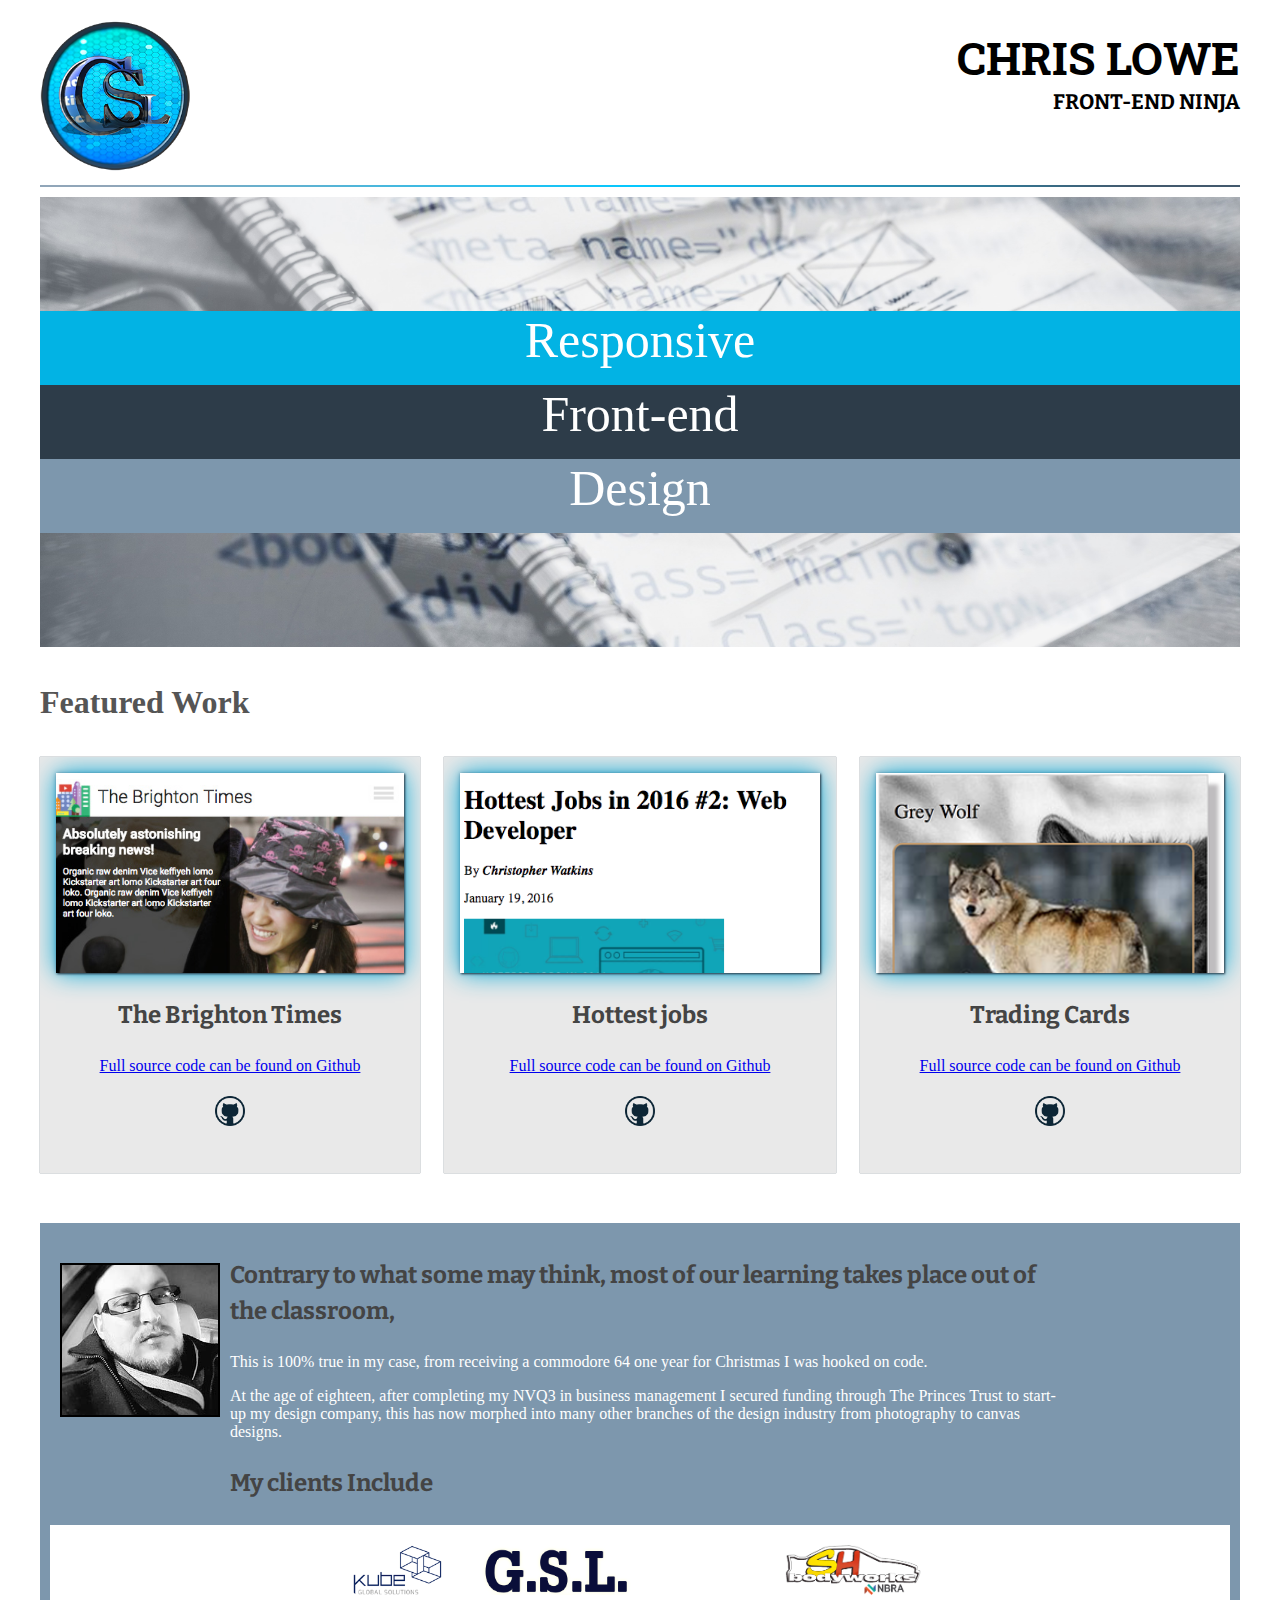
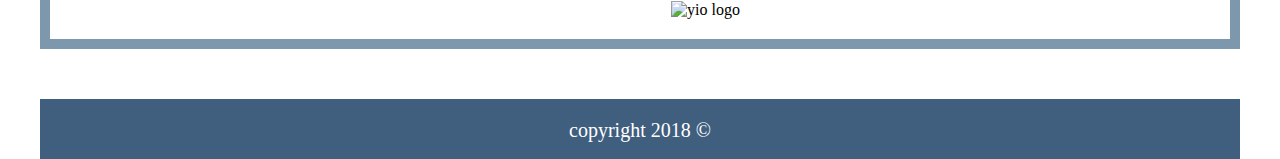
==== index.html @ a6ac4814 "Add files via upload" ====
<!DOCTYPE html>
<html lang="en">
  <head>
    <meta charset="utf-8">
    <title>Christopher S lowe - Portfolio</title>
    <!--Set display scale -->
    <meta name="viewport" content="width=device-width, initial-scale=1.0">
    <link rel="stylesheet" href="css/main.css">
    <!-- <link rel="stylesheet" href="css/loading.css"> -->
  </head>
  <body>
 <!––  PAGE TITLE AND LOGO ––> 

  <header class="container">
    <div class="header-logo"><img class="logo" src="img/project-logo-600.png" alt="project logo">
  </div>

  <div class="header-title"><h1>Chris Lowe</h1><h4>Front-end Ninja</h4></div>
  </header>

<!–– ===================== ––> 
<!–– LINE UNDER  TITLE ––> 

<div class="container">
  <div class="line-under-header"></div>
</div>

<!–– ============== ––> 
<!–– LARGE IMAGE TODO: ADD AN IMAGE SLIDER ––> 

  <div class="container">
    <div class="main-image-box">
     <div class="v-align">
      <div class="responsive">Responsive</div>
        <div class="front-end">Front-end</div>
      <div class="design">Design</div>
    </div>
  </div>
 </div>

 <!–– ==================================== ––> 
 <!–– SECTION HEADDING ––> 

 <div class="container">
    <div id="section-hedding">
      <h2>Featured Work</h2>
    </div>
  </div>

  <!–– =============== ––>
  <!–– LEFT BOX OF THREE ––>  

  <div class="container">
   <div class="left">
     <div class="container">
       <div class="mockup-image-div">
        <img class="mockup-image" src="img/the-brighton-times.jpg" alt="image of a website called the Brighton Times">
      </div>
     <div class="boxtext">
      <h3>The Brighton Times</h3>
      <p>
        <a href="https://github.com/chriscom78/Trading-Card">Full source code can be found on Github</a>
      </p>
        <p>
          <img class="github" src="img/github.png" alt="github logo"></p>
   </div>
  </div>
</div>

<!–– ====================== ––> 
<!–– MIDDLE BOX OF THREE ––> 

   <section class="middle">
     <div class="container">
       <div class=" mockup-image-div">
        <img class=" mockup-image" src="img/jobs-2016.png" alt="Image on a website about the lates jobs in tech"></div>
      <div class="boxtext"><h3>Hottest jobs</h3><a href="https://github.com/chriscom78/Trading-Card">Full source code can be found on Github</a>
        <p><img class="github" src="img/github.png" alt="github logo"></p>
    </div>
  </div>
 </section>

<!–– ======================== ––> 
<!–– RIGHT BOX OF THREE ––> 

     <section class="right">
       <div class="container">
          <div class="box mockup-image-div"> <img class="mockup-image" src="img/grey-wolf.png" alt="trading card design using css and html">
          </div>
         <div class="boxtext"><h3>Trading Cards</h3><a href="https://github.com/chriscom78/Trading-Card">Full source code can be found on Github</a>
          <p><img class="github" src="img/github.png" alt="github logo"></p>
       </div>
     </div>
    </section>
  </div>

<!–– ===================== ––> 
<!–– RIGHT BOX OF THREE ––> 
   <div class="container">
      <div class="about-me">
        <div class="about-me-photo-box"><img class="about-me-photo" src="img/chris.jpg" alt="christopher lowe"></div>
        <article class="about-me-text">
          <h3>Contrary to what some may think, most of our learning takes place out of the classroom,</h3>
            <p>This is 100% true in my case, from receiving a commodore 64 one year for Christmas I was hooked on code.</p>
              <p>At the age of eighteen, after completing my NVQ3 in business management I secured funding through The Princes Trust to start-up my design company, this has now morphed into many other branches of the design industry from photography to canvas designs.</p>
             <h3>My clients Include</h3></article>
          <div class="clients-holder">
        <img class="clients" src="img/kube.png" alt="kube logo"><img class="clients" src="img/GSL.png" alt="gsl logo"><img class="clients" src="img/logo.png" alt="yio logo"><img class="clients" src="img/shbodyworks.png" alt="sh bodyworks logo"></div>
     </div>
  </div>
      <footer class="footer"><div class="foot-content">copyright 2018 ©</div></footer>
  </body>
</html>
---- css/main.css ----
/* ===== GOOGLE FONTS USED ON PAGE =======*/

@import url('https://fonts.googleapis.com/css?family=Roboto+Slab:100');
@import url('https://fonts.googleapis.com/css?family=Bitter');


body {
margin-top: 20px;
margin-bottom: -20px;
}

/* ===== H 1, 2,3 AND 4 =======*/

h1
{
font-family: 'Roboto Slab', serif;
font-size: 1.5em;
}
h2 {
color : #555;
text-align : center;
font-size : 2em;
}

h3 {
font-family: 'Bitter', serif;
color : #444;
font-size : 1.5em;
line-height : 1.5em;
}

h4 {font-size: 0.7em;
font-family: 'Bitter', serif;
}
/* ===== TODO: ADD SIDE MENU; =======*/
.sidebar {
position : fixed;
top : 0;
right : 0;
background-color : #7d97ad;
height : 60px;
width : 100px;
z-index : 100;
overflow : hidden;
text-align : center;
transition-duration : 1s;
}

.button {
text-transform : uppercase;
text-align : left;
}
/* ===== THIS IS THE MAIN CONTAINER FOR EVERTHING BUT THE FOOTER =======*/
.container {
display : flex;
flex-wrap : wrap;
width : 100%;
max-width : 1200px;
margin-right : auto;
margin-left : auto;
padding-bottom : 10px;
}

/* ===== SETTINFS FOR THE HEADER (LOGO AND TITLE) =======*/

.header-title {
order : 2;
text-align : center;
vertical-align : middle;
font-size : 20px;
line-height : 0.2em;
font-family : 'Open Sans', sans-serif;
font-weight : lighter;
text-transform : uppercase;
width : 100%;
min-width : 300px;
}

.header-logo {
order : 1;
overflow : hidden;
width : 100%;
align-content : center;
text-align : center;
}

.logo {
width : 150px;
height : auto;
animation : spin 35s infinite;
}

@keyframes spin {
from {
transform : rotateY(0deg);
}

to {
transform : rotateY(-360deg);
}
}

.line-under-header {
order : 3;
background : #91a6b9;
background : linear-gradient(to right, #91a6b9 6%, #03c8ff 50%, #43596d 91%);
max-height : 5px;
min-height : 2px;
width : 100%;
}

.main-image-box {
order : 4;
background-image : url("../img/code-image-background.jpg");
background-repeat : no-repeat;
background-size : cover;
background-position : center;
min-width : 200px;
min-height : 100px;
width : 100%;
height : 450px;
}

/* ===== ALIGN CONTENT VERTICALLY =======*/

.v-align {
position : relative;
top : 50%;
transform : translateY(-50%);
}

/* ===== LARGE IMAGE UNDER THE HEADER ====*/  
/*CSS IS USED FOR THE COLOURED LINES =====*/

.responsive, .front-end, .design {
width : 100%;
height : 74px;
max-height : 100px;
font-size : 50px;
color : #fff;
text-align : center;
}

.responsive {
background-color : #02b3e4;
}

.front-end {
background-color : #2d3c49;
}

.design {
background-color : #7d97ad;
}
/* ===== THREE BOXES =======*/
/* ===== FEATURED WORK =======*/
.left, .right, .middle{ 
overflow: hidden;
width: 100%;
min-height: 150px;
padding: 1em;
background-color: #e9e9e9;
transition: box-shadow 2S;
box-shadow: 0 0 1px #2d3c49;
margin-bottom: 20px;
}
/* ===== GLOW BLUE ON MOUSE OVER OR FINGER TAP =======*/
.left:hover, .right:hover, .middle:hover {
box-shadow: 1px 1px 2px #2d3c49, 0 0 25px #00a7d5, 0 0 5px #7d97ad;
transition-duration: 2s;
}


.left:hover, .right:hover, .middle:hover {
box-shadow : 1px 1px 2px #2d3c49, 0 0 25px #00a7d5, 0 0 5px #7d97ad;
transition-duration : 2s;
}

.mockup-image-div {
width : 100%;
max-height : 200px;
overflow : hidden;
box-shadow : 1px 1px 2px #2d3c49, 0 0 25px #00a7d5, 0 0 5px #7d97ad;
}
/* ===== SETTINGS FOR THE CONTENT OF FEATURED WORK BOX =======*/
.mockup-image {
width : 100%;
height : auto;
max-height : 600px;
}

.boxtext {
order : 2;
width : 80%;
overflow : hidden;
}

.github {
width:30px;
vertical-align: middle;
padding: 5px;
}

/* ===== ORDER THE FEATURED WORK BOXES =======*/
.left {
order : 1;
}

.middle {
order : 2;
}

.right {
order : 3;
}
/* ===== ABOUT ME SECTION OF THE PAGE =======*/
.about-me {
display : flex;
flex-wrap : wrap;
background-color: #7d97ad;
width:100%;
padding: 10px;
margin-top: 20px;
}

.about-me-photo-box{
	display: block;
	position: relative;
}

.about-me-photo {
margin-left:10px;
margin-top: 30px;
border-width: 2px;
border-style: solid;
max-height : 150px;
}

.about-me-text {
width:100%;
color: #fff;
padding-left: 10px;
}
.clients-holder {
flex-wrap: nowrap;
width: 100%;
background-color: #fff;
text-align: center;

}
.clients {
max-height: 50px;
padding: 20px;
width: auto;

}
/* ===== AND HERE IS THE FOOTER =======*/
.footer {
background-color: #405e7e;
display: flex;
flex-wrap: wrap;
height: 40PX;
width: 100%;
max-width: 1200px;
margin-right: auto;
margin-left: auto;
margin-top: 40px;
padding-top: 20px;
}
.foot-content {
font-size : 20px;
color : #fff;
margin-right: auto;
margin-left: auto;
}

/* ===== NOW WE SET THE SIZES DEPENING ON THE WIDTH AND HIGHT =======*/
/* =====       OF THE SCREEN IT IS BEING VIEWED ON =======*/

@media screen and (min-width:575px) and (max-width: 650px) {
.header-title {
text-align : right;
width : 70%;
font-size : 30px;
line-height : 0.5em;
}

.header-logo {
text-align : left;
vertical-align : bottom;
width : 30%;
}

.mockup-image-div {
width : 30%;
}
.boxtext {
width : 60%;
padding-left: 20px;
}
.about-me-text {
width:40%;
}
}

@media screen and (min-width:651px) and (max-width: 899px) {
.header-title {
text-align : right;
width : 70%;
font-size : 30px;
line-height : 0.5em;
}

.header-logo {
text-align : left;
vertical-align : bottom;
width : 30%;
}

.mockup-image-div {
width : 30%;
}
.boxtext {
width : 60%;
padding-left: 50px;
}
.about-me-text {
width:70%;
}
}

@media screen and (min-width:900px) and (max-width: 979px){
.about-me-photo-box{
	display: block;
}

.header-title {
text-align : right;
width : 70%;
font-size : 30px;
line-height : 0.5em;
}

.header-logo {
text-align : left;
vertical-align : bottom;
width : 30%;
}
.about-me-text {
width:70%;

}

.boxtext {
	padding-left: 30px;
	width : 60%;
}

.mockup-image-div {
width : 35%;
}

}

@media screen and (min-width:980px) {
.mockup-image-div {
width : 100%;
}

.about-me-photo-box{
	display: block;
}
.about-me-text {
width:70%;
color: #fff;
}

.boxtext {
width : 100%;
text-align: center;
margin-right : auto;
margin-left : auto;
}

.header-title {
text-align : right;
width : 70%;
font-size : 30px;
line-height : 0.5em;
}

.header-logo {
text-align : left;
vertical-align : bottom;
width : 30%;
}

.left {
width : 29%;
}

.middle {
margin-right : auto;
margin-left : auto;
width : 30%;
}

.right {
width : 29%;
}
}
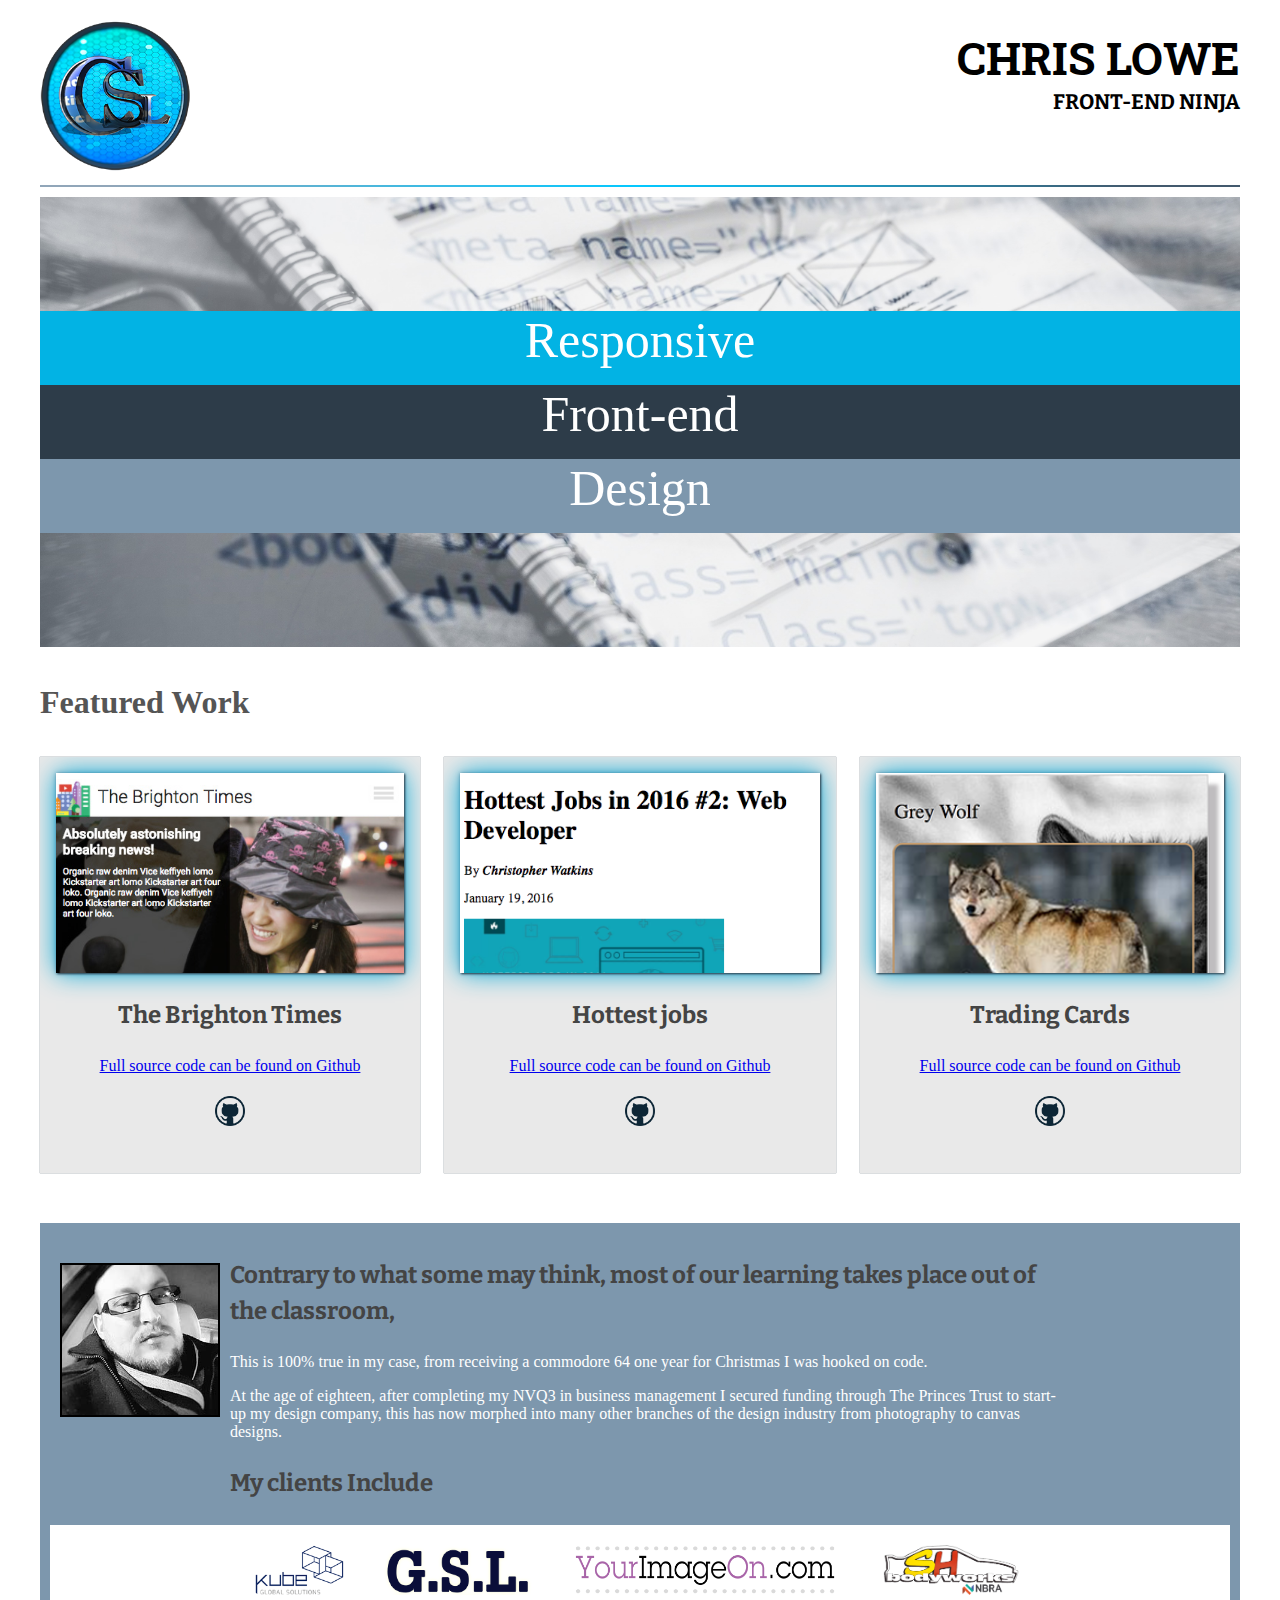
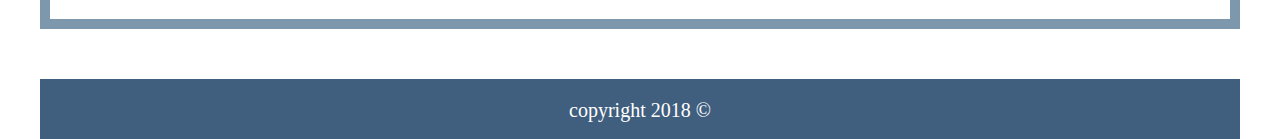
==== commit e0f2ac3d: "Update index.html" ====
--- a/index.html
+++ b/index.html
@@ -105,7 +105,7 @@
               <p>At the age of eighteen, after completing my NVQ3 in business management I secured funding through The Princes Trust to start-up my design company, this has now morphed into many other branches of the design industry from photography to canvas designs.</p>
              <h3>My clients Include</h3></article>
           <div class="clients-holder">
-        <img class="clients" src="img/kube.png" alt="kube logo"><img class="clients" src="img/GSL.png" alt="gsl logo"><img class="clients" src="img/logo.png" alt="yio logo"><img class="clients" src="img/shbodyworks.png" alt="sh bodyworks logo"></div>
+        <img class="clients" src="img/kube.png" alt="kube logo"><img class="clients" src="img/GSL.png" alt="gsl logo"><img class="clients" src="img/Logo.png" alt="yio logo"><img class="clients" src="img/shbodyworks.png" alt="sh bodyworks logo"></div>
      </div>
   </div>
       <footer class="footer"><div class="foot-content">copyright 2018 ©</div></footer>
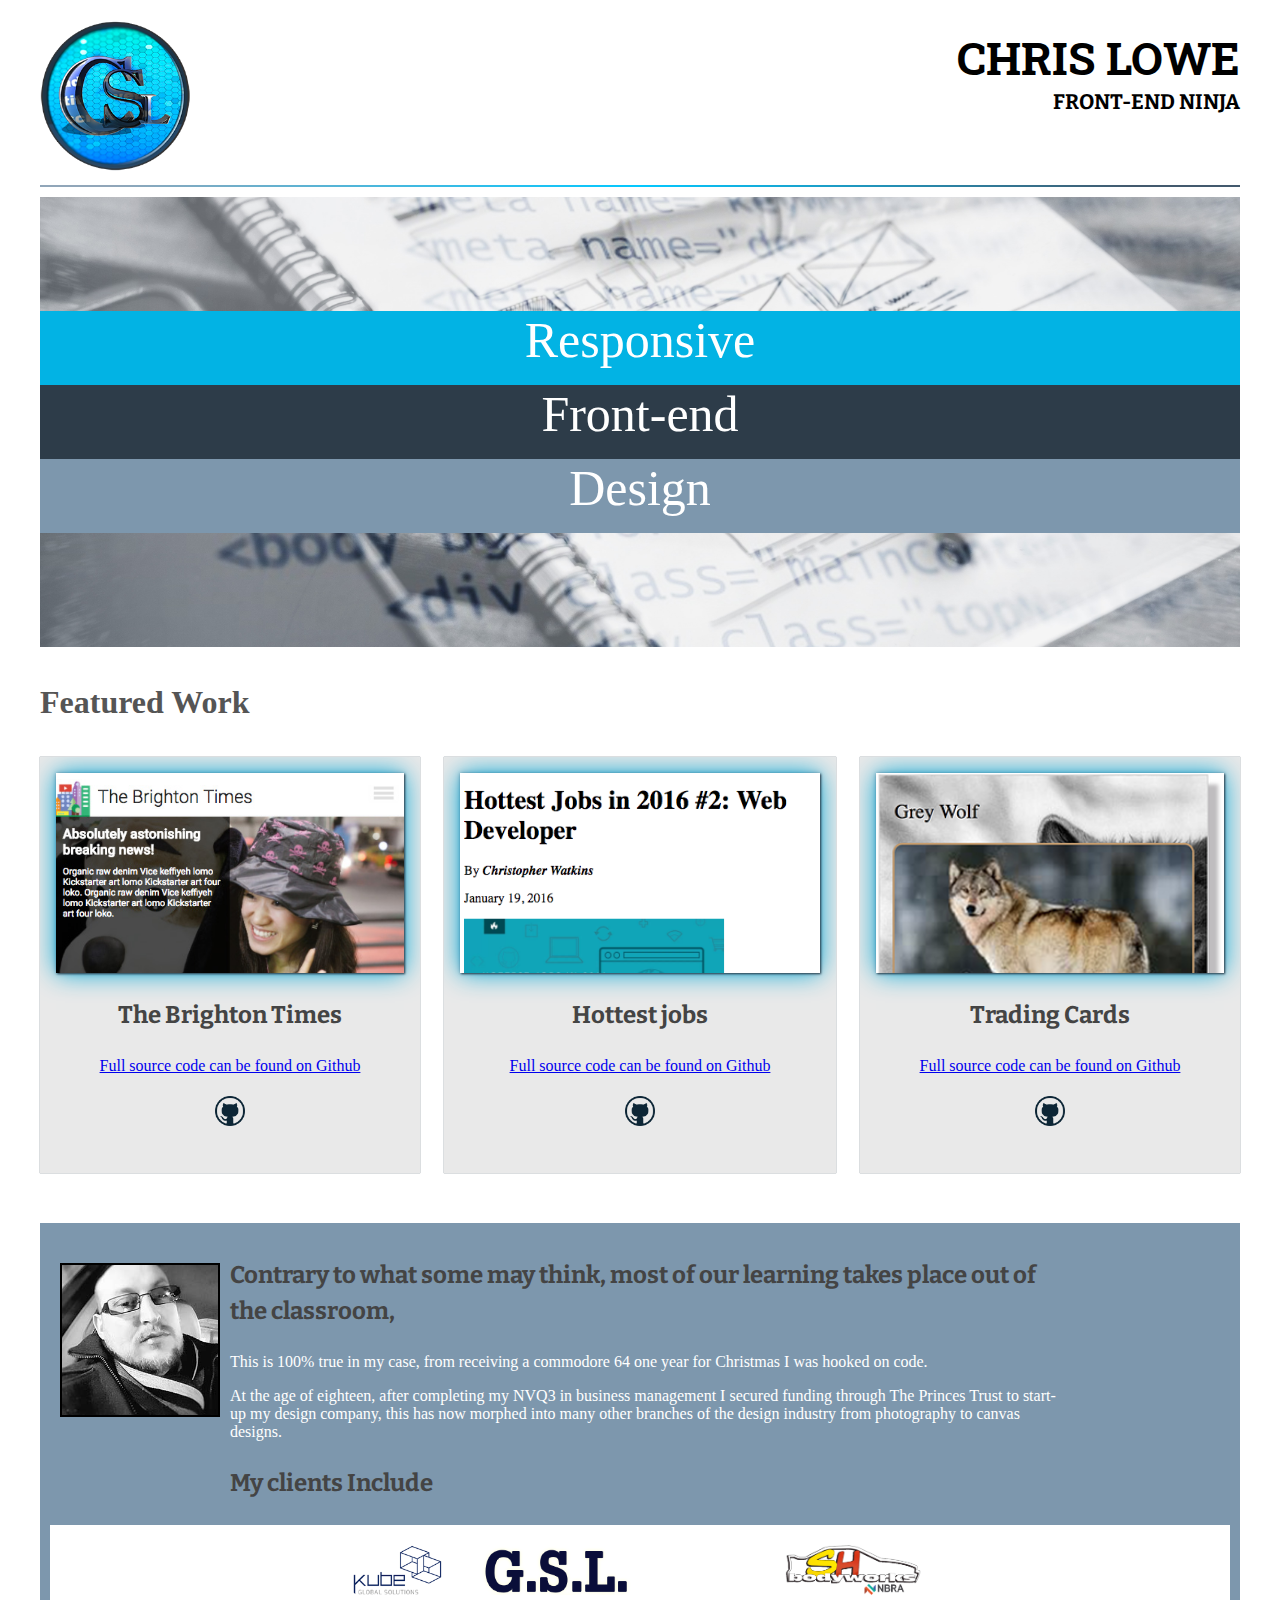
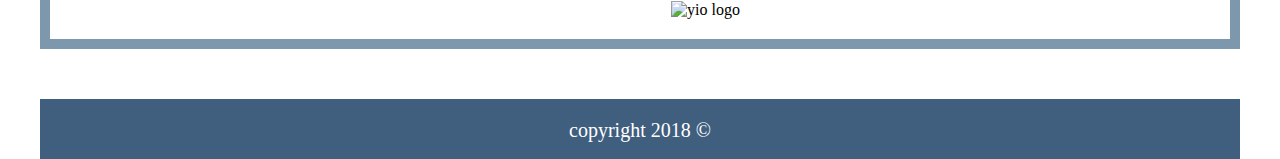
==== commit 8aabce75: "Update index.html" ====
--- a/index.html
+++ b/index.html
@@ -105,7 +105,7 @@
               <p>At the age of eighteen, after completing my NVQ3 in business management I secured funding through The Princes Trust to start-up my design company, this has now morphed into many other branches of the design industry from photography to canvas designs.</p>
              <h3>My clients Include</h3></article>
           <div class="clients-holder">
-        <img class="clients" src="img/kube.png" alt="kube logo"><img class="clients" src="img/GSL.png" alt="gsl logo"><img class="clients" src="img/Logo.png" alt="yio logo"><img class="clients" src="img/shbodyworks.png" alt="sh bodyworks logo"></div>
+        <img class="clients" src="img/kube.png" alt="kube logo"><img class="clients" src="img/GSL.png" alt="gsl logo"><img class="clients" src="img/logo.png" alt="yio logo"><img class="clients" src="img/shbodyworks.png" alt="sh bodyworks logo"></div>
      </div>
   </div>
       <footer class="footer"><div class="foot-content">copyright 2018 ©</div></footer>
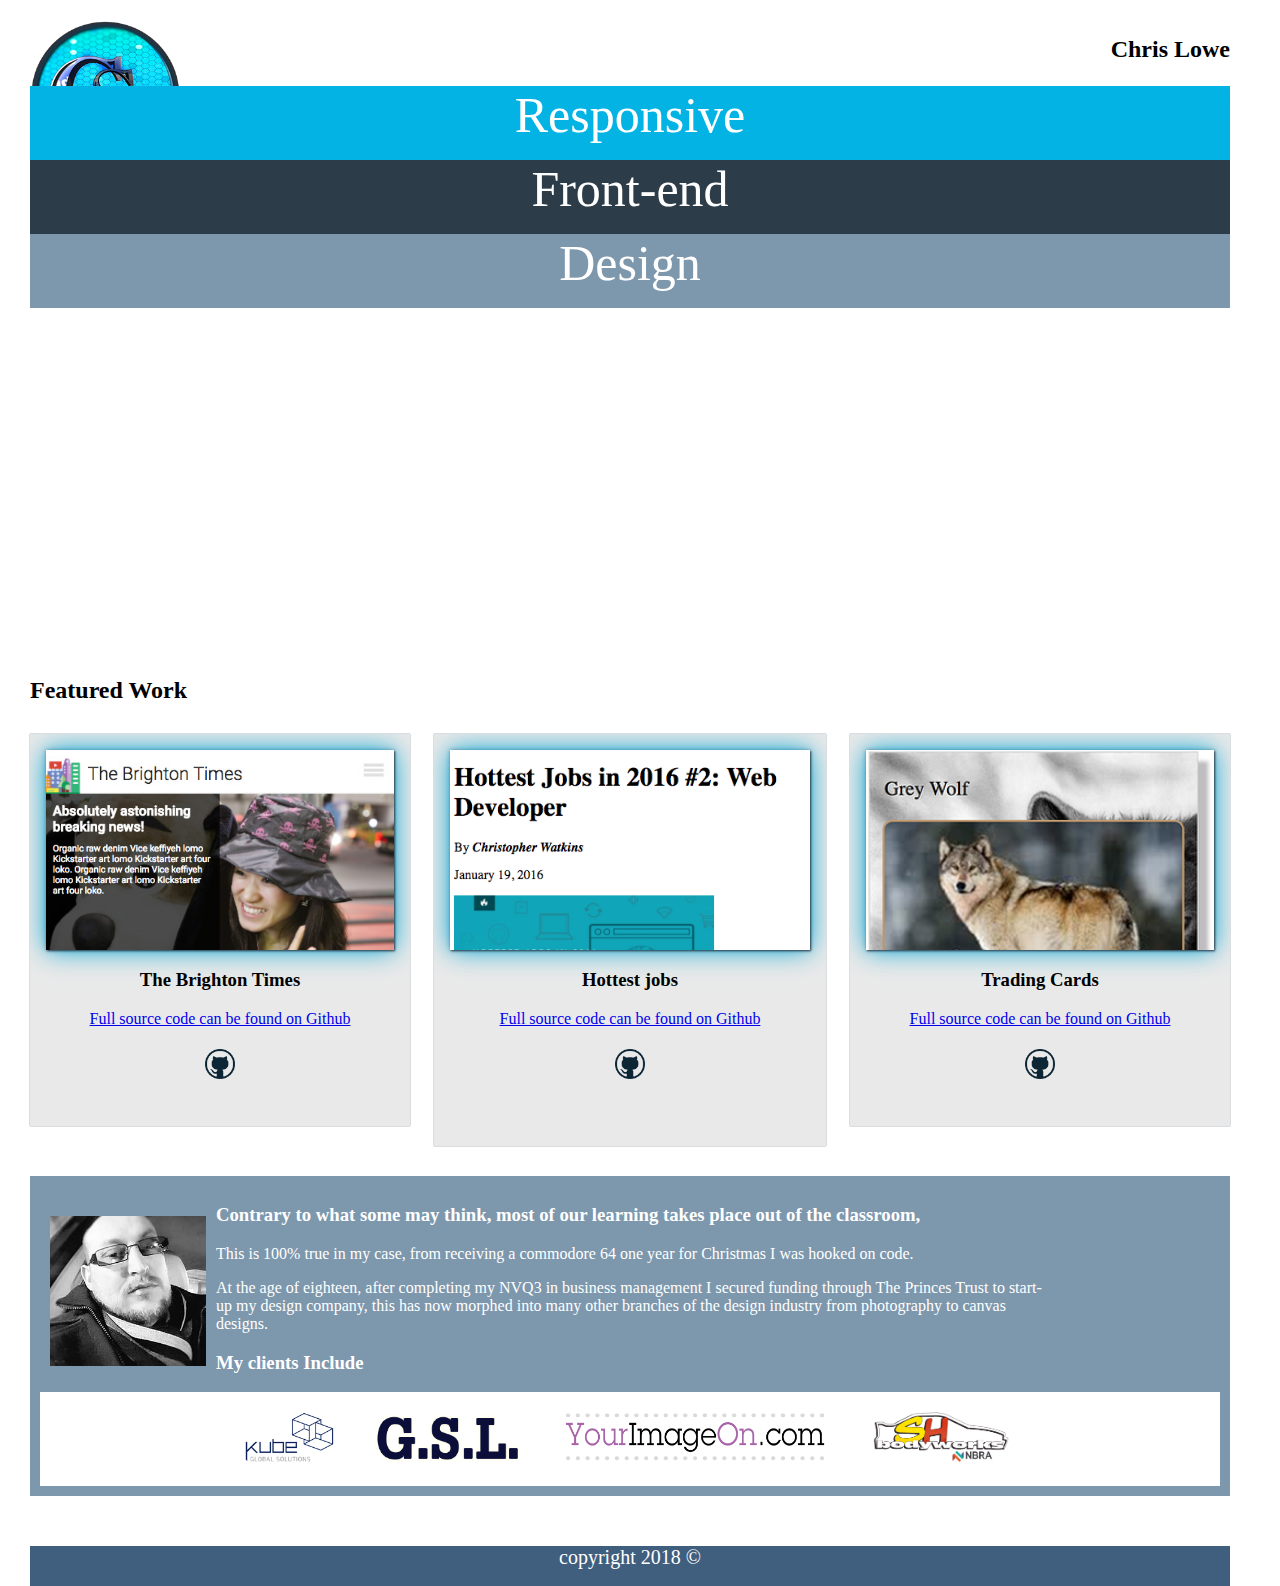
==== commit dbcde3ea: "Add files via upload" ====
--- a/index.html
+++ b/index.html
@@ -13,16 +13,18 @@
 
   <header class="container">
     <div class="header-logo"><img class="logo" src="img/project-logo-600.png" alt="project logo">
-  </div>
+    </div>
 
-  <div class="header-title"><h1>Chris Lowe</h1><h4>Front-end Ninja</h4></div>
+    <div class="header-title"><h1>Chris Lowe</h1><h4>Front-end Ninja</h4>
+    </div>
   </header>
 
 <!–– ===================== ––> 
 <!–– LINE UNDER  TITLE ––> 
 
 <div class="container">
-  <div class="line-under-header"></div>
+  <div class="line-under-header">
+  </div>
 </div>
 
 <!–– ============== ––> 
@@ -30,18 +32,18 @@
 
   <div class="container">
     <div class="main-image-box">
-     <div class="v-align">
-      <div class="responsive">Responsive</div>
-        <div class="front-end">Front-end</div>
-      <div class="design">Design</div>
+      <div class="v-align">
+        <div class="responsive">Responsive</div>
+          <div class="front-end">Front-end</div>
+            <div class="design">Design</div>
+      </div>
     </div>
   </div>
- </div>
 
  <!–– ==================================== ––> 
  <!–– SECTION HEADDING ––> 
 
- <div class="container">
+  <div class="container">
     <div id="section-hedding">
       <h2>Featured Work</h2>
     </div>
@@ -51,61 +53,59 @@
   <!–– LEFT BOX OF THREE ––>  
 
   <div class="container">
-   <div class="left">
-     <div class="container">
-       <div class="mockup-image-div">
-        <img class="mockup-image" src="img/the-brighton-times.jpg" alt="image of a website called the Brighton Times">
+    <div class="left">
+      <div class="container">
+        <div class="mockup-image-div">
+          <img class="mockup-image" src="img/the-brighton-times.jpg" alt="image of a website called the Brighton Times">
+        </div>
+            <div class="boxtext">
+              <h3>The Brighton Times</h3>
+                <p><a href="https://github.com/chriscom78/Trading-Card">Full source code can be found on Github</a></p>
+                  <p><img class="github" src="img/github.png" alt="github logo"></p>
+            </div>
       </div>
-     <div class="boxtext">
-      <h3>The Brighton Times</h3>
-      <p>
-        <a href="https://github.com/chriscom78/Trading-Card">Full source code can be found on Github</a>
-      </p>
-        <p>
-          <img class="github" src="img/github.png" alt="github logo"></p>
-   </div>
-  </div>
-</div>
+    </div>
 
 <!–– ====================== ––> 
 <!–– MIDDLE BOX OF THREE ––> 
 
-   <section class="middle">
-     <div class="container">
-       <div class=" mockup-image-div">
-        <img class=" mockup-image" src="img/jobs-2016.png" alt="Image on a website about the lates jobs in tech"></div>
-      <div class="boxtext"><h3>Hottest jobs</h3><a href="https://github.com/chriscom78/Trading-Card">Full source code can be found on Github</a>
-        <p><img class="github" src="img/github.png" alt="github logo"></p>
-    </div>
-  </div>
- </section>
+    <section class="middle">
+      <div class="container">
+        <div class=" mockup-image-div">
+          <img class=" mockup-image" src="img/jobs-2016.png" alt="Image on a website about the lates jobs in tech"></div>
+            <div class="boxtext"><h3>Hottest jobs</h3><a href="https://github.com/chriscom78/Trading-Card">Full source code can be found on Github</a><p><img class="github" src="img/github.png" alt="github logo"></p>
+          </div>
+      </div>
+    </section>
 
 <!–– ======================== ––> 
 <!–– RIGHT BOX OF THREE ––> 
 
-     <section class="right">
-       <div class="container">
+    <section class="right">
+      <div class="container">
           <div class="box mockup-image-div"> <img class="mockup-image" src="img/grey-wolf.png" alt="trading card design using css and html">
           </div>
-         <div class="boxtext"><h3>Trading Cards</h3><a href="https://github.com/chriscom78/Trading-Card">Full source code can be found on Github</a>
+        <div class="boxtext"><h3>Trading Cards</h3><a href="https://github.com/chriscom78/Trading-Card">Full source code can be found on Github</a>
           <p><img class="github" src="img/github.png" alt="github logo"></p>
-       </div>
-     </div>
+        </div>
+      </div>
     </section>
   </div>
 
 <!–– ===================== ––> 
-<!–– RIGHT BOX OF THREE ––> 
-   <div class="container">
-      <div class="about-me">
-        <div class="about-me-photo-box"><img class="about-me-photo" src="img/chris.jpg" alt="christopher lowe"></div>
+<!–– ABOUT ––> 
+  <div class="container">
+    <div class="about-me">
+      <div class="about-me-photo-box"><img class="about-me-photo" src="img/chris.jpg" alt="christopher lowe"></div>
         <article class="about-me-text">
           <h3>Contrary to what some may think, most of our learning takes place out of the classroom,</h3>
             <p>This is 100% true in my case, from receiving a commodore 64 one year for Christmas I was hooked on code.</p>
-              <p>At the age of eighteen, after completing my NVQ3 in business management I secured funding through The Princes Trust to start-up my design company, this has now morphed into many other branches of the design industry from photography to canvas designs.</p>
-             <h3>My clients Include</h3></article>
+               <p>At the age of eighteen, after completing my NVQ3 in business management I secured funding through The Princes Trust to start-up my design company, this has now morphed into many other branches of the design industry from photography to canvas designs.</p>
+          <h3>My clients Include</h3>
+        </article>
           <div class="clients-holder">
-        <img class="clients" src="img/kube.png" alt="kube logo"><img class="clients" src="img/GSL.png" alt="gsl logo"><img class="clients" src="img/logo.png" alt="yio logo"><img class="clients" src="img/shbodyworks.png" alt="sh bodyworks logo"></div>
+        <img class="clients" src="img/kube.png" alt="kube logo"><img class="clients" src="img/GSL.png" alt="gsl logo"><img class="clients" src="img/logo.png" alt="yio logo"><img class="clients" src="img/shbodyworks.png" alt="sh bodyworks logo">
+          </div>
      </div>
   </div>
       <footer class="footer"><div class="foot-content">copyright 2018 ©</div></footer>
--- a/css/main.css
+++ b/css/main.css
@@ -6,7 +6,7 @@
 
 
 body {
-margin-top: 20px;
+margin: 20px 0 0 -20px;
 margin-bottom: -20px;
 }
 
@@ -14,30 +14,21 @@
 
 h1
 {
-font-family: 'Roboto Slab', serif;
+font-family: 'Roboto Slab', serif 1.5em;
 font-size: 1.5em;
 }
 h2 {
-color : #555;
-text-align : center;
-font-size : 2em;
 }
 
 h3 {
-font-family: 'Bitter', serif;
-color : #444;
-font-size : 1.5em;
-line-height : 1.5em;
-}
-
-h4 {font-size: 0.7em;
-font-family: 'Bitter', serif;
+font-family: 'Bitter', serif #444 1.5em/1.5em;
+}
+
+h4 {font-size: 0.7em emfont-family: 'Bitter', serif;
 }
 /* ===== TODO: ADD SIDE MENU; =======*/
 .sidebar {
-position : fixed;
-top : 0;
-right : 0;
+position : fixed top 0 right 0;
 background-color : #7d97ad;
 height : 60px;
 width : 100px;
@@ -66,15 +57,10 @@
 
 .header-title {
 order : 2;
-text-align : center;
 vertical-align : middle;
-font-size : 20px;
-line-height : 0.2em;
-font-family : 'Open Sans', sans-serif;
-font-weight : lighter;
-text-transform : uppercase;
 width : 100%;
 min-width : 300px;
+font: 'Open Sans', sans-serif, lighter uppercase 20px/0.2em center;
 }
 
 .header-logo {
@@ -112,10 +98,7 @@
 
 .main-image-box {
 order : 4;
-background-image : url("../img/code-image-background.jpg");
-background-repeat : no-repeat;
-background-size : cover;
-background-position : center;
+background-image : url("../img/code-image-background.jpg") no-repeat cover center;  
 min-width : 200px;
 min-height : 100px;
 width : 100%;
@@ -125,8 +108,7 @@
 /* ===== ALIGN CONTENT VERTICALLY =======*/
 
 .v-align {
-position : relative;
-top : 50%;
+position : relative top 50%;
 transform : translateY(-50%);
 }
 
@@ -230,10 +212,8 @@
 }
 
 .about-me-photo {
-margin-left:10px;
-margin-top: 30px;
-border-width: 2px;
-border-style: solid;
+margin: 30px 0 0 10px;
+border-width: 2px solid;
 max-height : 150px;
 }
 
@@ -263,22 +243,42 @@
 height: 40PX;
 width: 100%;
 max-width: 1200px;
-margin-right: auto;
-margin-left: auto;
-margin-top: 40px;
-padding-top: 20px;
+margin: 40px auto 0 auto;
 }
 .foot-content {
 font-size : 20px;
 color : #fff;
-margin-right: auto;
-margin-left: auto;
-}
+margin: 0 auto 0 auto;}
 
 /* ===== NOW WE SET THE SIZES DEPENING ON THE WIDTH AND HIGHT =======*/
 /* =====       OF THE SCREEN IT IS BEING VIEWED ON =======*/
 
 @media screen and (min-width:575px) and (max-width: 650px) {
+.header-title {
+text-align : right;
+width : 70%;
+font-size : 30px/0.5em;
+}
+
+.header-logo {
+text-align : left;
+vertical-align : bottom;
+width : 30%;
+}
+
+.mockup-image-div {
+width : 30%;
+}
+.boxtext {
+width : 60%;
+padding-left: 20px;
+}
+.about-me-text {
+width:40%;
+}
+}
+
+@media screen and (min-width:651px) and (max-width: 899px) {
 .header-title {
 text-align : right;
 width : 70%;
@@ -297,14 +297,18 @@
 }
 .boxtext {
 width : 60%;
-padding-left: 20px;
-}
-.about-me-text {
-width:40%;
-}
-}
-
-@media screen and (min-width:651px) and (max-width: 899px) {
+padding: 0 0 0 50px;
+}
+.about-me-text {
+width:70%;
+}
+}
+
+@media screen and (min-width:900px) and (max-width: 979px){
+.about-me-photo-box{
+	display: block;
+}
+
 .header-title {
 text-align : right;
 width : 70%;
@@ -317,77 +321,45 @@
 vertical-align : bottom;
 width : 30%;
 }
-
-.mockup-image-div {
-width : 30%;
-}
-.boxtext {
-width : 60%;
-padding-left: 50px;
-}
 .about-me-text {
 width:70%;
-}
-}
-
-@media screen and (min-width:900px) and (max-width: 979px){
+
+}
+
+.boxtext {
+	padding: 0 0 0 30px;
+	width : 60%;
+}
+
+.mockup-image-div {
+width : 35%;
+}
+
+}
+
+@media screen and (min-width:980px) {
+.mockup-image-div {
+width : 100%;
+}
+
 .about-me-photo-box{
 	display: block;
 }
+.about-me-text {
+width:70%;
+color: #fff;
+}
+
+.boxtext {
+width : 100%;
+text-align: center;
+margin: 0 auto 0 auto;
+}
 
 .header-title {
 text-align : right;
 width : 70%;
-font-size : 30px;
-line-height : 0.5em;
-}
-
-.header-logo {
-text-align : left;
-vertical-align : bottom;
-width : 30%;
-}
-.about-me-text {
-width:70%;
-
-}
-
-.boxtext {
-	padding-left: 30px;
-	width : 60%;
-}
-
-.mockup-image-div {
-width : 35%;
-}
-
-}
-
-@media screen and (min-width:980px) {
-.mockup-image-div {
-width : 100%;
-}
-
-.about-me-photo-box{
-	display: block;
-}
-.about-me-text {
-width:70%;
-color: #fff;
-}
-
-.boxtext {
-width : 100%;
-text-align: center;
-margin-right : auto;
-margin-left : auto;
-}
-
-.header-title {
-text-align : right;
-width : 70%;
-font-size : 30px;
-line-height : 0.5em;
+font-size : 30px/0.5em;
 }
 
 .header-logo {
@@ -401,8 +373,7 @@
 }
 
 .middle {
-margin-right : auto;
-margin-left : auto;
+margin: 0 auto 0 auto;
 width : 30%;
 }
 
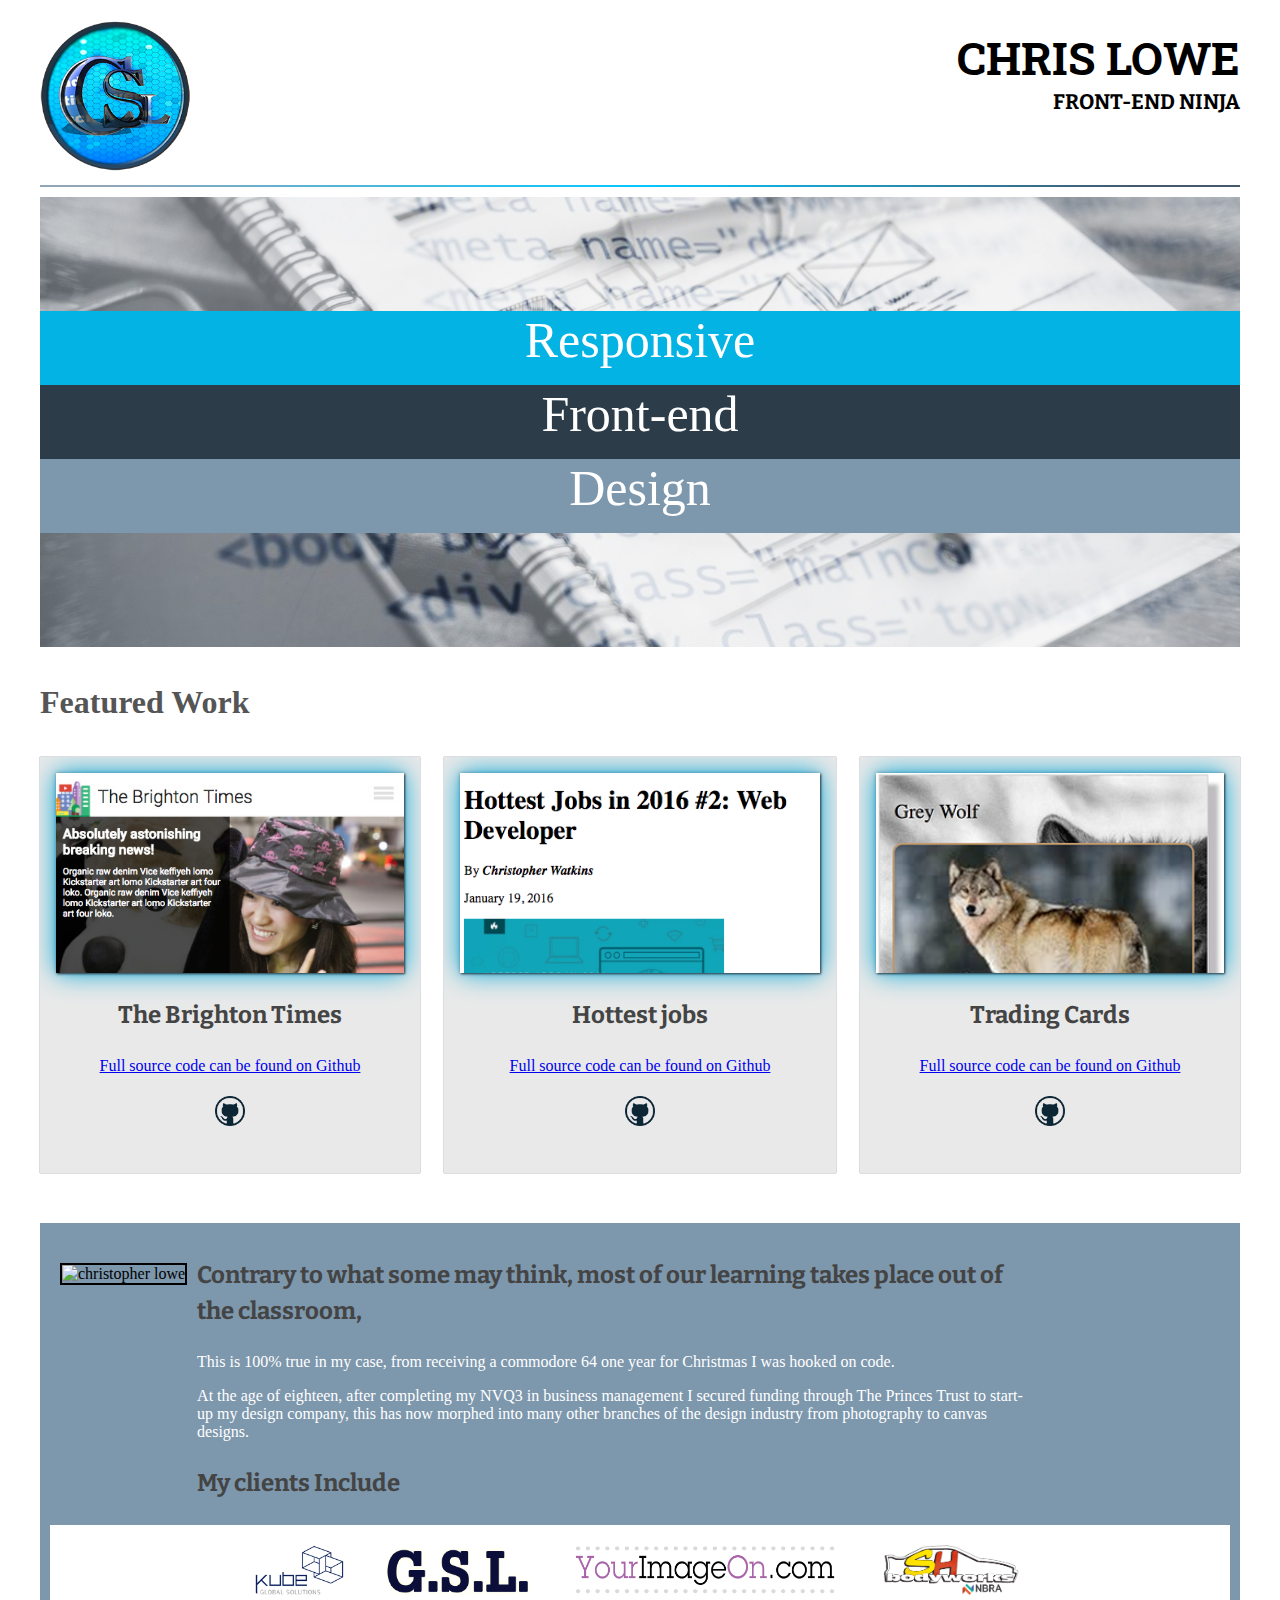
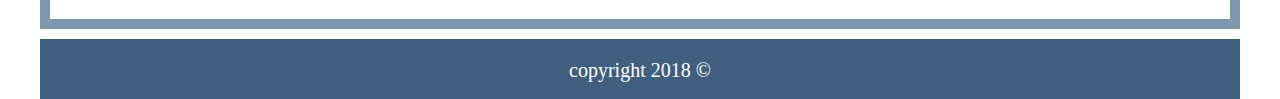
==== commit 1b94c4c1: "Add files via upload" ====
--- a/index.html
+++ b/index.html
@@ -9,6 +9,7 @@
     <!-- <link rel="stylesheet" href="css/loading.css"> -->
   </head>
   <body>
+    <main>
  <!––  PAGE TITLE AND LOGO ––> 
 
   <header class="container">
@@ -96,7 +97,7 @@
 <!–– ABOUT ––> 
   <div class="container">
     <div class="about-me">
-      <div class="about-me-photo-box"><img class="about-me-photo" src="img/chris.jpg" alt="christopher lowe"></div>
+      <div class="about-me-photo-box"><img class="about-me-photo" src ="img/chris-small.jpg " srcset="img/chris-med.jpg 800w, img/chris-lrg.jpg 1100w" alt="christopher lowe"></div>
         <article class="about-me-text">
           <h3>Contrary to what some may think, most of our learning takes place out of the classroom,</h3>
             <p>This is 100% true in my case, from receiving a commodore 64 one year for Christmas I was hooked on code.</p>
@@ -109,5 +110,6 @@
      </div>
   </div>
       <footer class="footer"><div class="foot-content">copyright 2018 ©</div></footer>
+      <main>
   </body>
 </html>
--- a/css/main.css
+++ b/css/main.css
@@ -6,204 +6,222 @@
 
 
 body {
-margin: 20px 0 0 -20px;
-margin-bottom: -20px;
+	margin-top: 20px;
+	margin-bottom: -20px;
 }
 
 /* ===== H 1, 2,3 AND 4 =======*/
 
-h1
-{
-font-family: 'Roboto Slab', serif 1.5em;
-font-size: 1.5em;
-}
-h2 {
+h1{
+	font-family: 'Roboto Slab', serif;
+	font-size: 1.5em;
+}
+h2{
+	color : #555;
+	text-align : center;
+	font-size : 2em;
 }
 
 h3 {
-font-family: 'Bitter', serif #444 1.5em/1.5em;
-}
-
-h4 {font-size: 0.7em emfont-family: 'Bitter', serif;
+	font-family: 'Bitter', serif;
+	color : #444;
+	font-size : 1.5em;
+	line-height : 1.5em;
+}
+
+h4 {
+	font-size: 0.7em;
+	font-family: 'Bitter', serif;
 }
 /* ===== TODO: ADD SIDE MENU; =======*/
 .sidebar {
-position : fixed top 0 right 0;
-background-color : #7d97ad;
-height : 60px;
-width : 100px;
-z-index : 100;
-overflow : hidden;
-text-align : center;
-transition-duration : 1s;
+	position : fixed;
+	top : 0;
+	right : 0;
+	background-color : #7d97ad;
+	height : 60px;
+	width : 100px;
+	z-index : 100;
+	overflow : hidden;
+	text-align : center;
+	transition-duration : 1s;
 }
 
 .button {
-text-transform : uppercase;
-text-align : left;
+	text-transform : uppercase;
+	text-align : left;
 }
 /* ===== THIS IS THE MAIN CONTAINER FOR EVERTHING BUT THE FOOTER =======*/
 .container {
-display : flex;
-flex-wrap : wrap;
-width : 100%;
-max-width : 1200px;
-margin-right : auto;
-margin-left : auto;
-padding-bottom : 10px;
+	display : flex;
+	flex-wrap : wrap;
+	width : 100%;
+	max-width : 1200px;
+	margin-right : auto;
+	margin-left : auto;
+	padding-bottom : 10px;
 }
 
 /* ===== SETTINFS FOR THE HEADER (LOGO AND TITLE) =======*/
 
 .header-title {
-order : 2;
-vertical-align : middle;
-width : 100%;
-min-width : 300px;
-font: 'Open Sans', sans-serif, lighter uppercase 20px/0.2em center;
+	order : 2;
+	text-align : center;
+	vertical-align : middle;
+	font-size : 20px;
+	line-height : 0.2em;
+	font-family : 'Open Sans', sans-serif;
+	font-weight : lighter;
+	text-transform : uppercase;
+	width : 100%;
+	min-width : 300px;
 }
 
 .header-logo {
-order : 1;
-overflow : hidden;
-width : 100%;
-align-content : center;
-text-align : center;
+	order : 1;
+	overflow : hidden;
+	width : 100%;
+	align-content : center;
+	text-align : center;
 }
 
 .logo {
-width : 150px;
-height : auto;
-animation : spin 35s infinite;
-}
-
-@keyframes spin {
-from {
-transform : rotateY(0deg);
-}
-
-to {
-transform : rotateY(-360deg);
-}
+	width : 150px;
+	height : auto;
+	animation : spin 35s infinite;
+}
+
+	@keyframes spin {
+	from {
+		transform : rotateY(0deg);
+	}
+
+	to {
+		transform : rotateY(-360deg);
+	}
 }
 
 .line-under-header {
-order : 3;
-background : #91a6b9;
-background : linear-gradient(to right, #91a6b9 6%, #03c8ff 50%, #43596d 91%);
-max-height : 5px;
-min-height : 2px;
-width : 100%;
+	order : 3;
+	background : #91a6b9;
+	background : linear-gradient(to right, #91a6b9 6%, #03c8ff 50%, #43596d 91%);
+	max-height : 5px;
+	min-height : 2px;
+	width : 100%;
 }
 
 .main-image-box {
-order : 4;
-background-image : url("../img/code-image-background.jpg") no-repeat cover center;  
-min-width : 200px;
-min-height : 100px;
-width : 100%;
-height : 450px;
+	order : 4;
+	background-image : url("../img/code-image-background.jpg");
+	background-repeat : no-repeat;
+	background-size : cover;
+	background-position : center;
+	min-width : 200px;
+	min-height : 100px;
+	width : 100%;
+	height : 450px;
 }
 
 /* ===== ALIGN CONTENT VERTICALLY =======*/
 
 .v-align {
-position : relative top 50%;
-transform : translateY(-50%);
+	position : relative;
+	top : 50%;
+	transform : translateY(-50%);
 }
 
 /* ===== LARGE IMAGE UNDER THE HEADER ====*/  
 /*CSS IS USED FOR THE COLOURED LINES =====*/
 
 .responsive, .front-end, .design {
-width : 100%;
-height : 74px;
-max-height : 100px;
-font-size : 50px;
-color : #fff;
-text-align : center;
+	width : 100%;
+	height : 74px;
+	max-height : 100px;
+	font-size : 50px;
+	color : #fff;
+	text-align : center;
 }
 
 .responsive {
-background-color : #02b3e4;
+	background-color : #02b3e4;
 }
 
 .front-end {
-background-color : #2d3c49;
+	background-color : #2d3c49;
 }
 
 .design {
-background-color : #7d97ad;
+	background-color : #7d97ad;
 }
 /* ===== THREE BOXES =======*/
 /* ===== FEATURED WORK =======*/
 .left, .right, .middle{ 
-overflow: hidden;
-width: 100%;
-min-height: 150px;
-padding: 1em;
-background-color: #e9e9e9;
-transition: box-shadow 2S;
-box-shadow: 0 0 1px #2d3c49;
-margin-bottom: 20px;
+	overflow: hidden;
+	width: 100%;
+	min-height: 150px;
+	padding: 1em;
+	background-color: #e9e9e9;
+	transition: box-shadow 2S;
+	box-shadow: 0 0 1px #2d3c49;
+	margin-bottom: 20px;
 }
 /* ===== GLOW BLUE ON MOUSE OVER OR FINGER TAP =======*/
 .left:hover, .right:hover, .middle:hover {
-box-shadow: 1px 1px 2px #2d3c49, 0 0 25px #00a7d5, 0 0 5px #7d97ad;
-transition-duration: 2s;
+	box-shadow: 1px 1px 2px #2d3c49, 0 0 25px #00a7d5, 0 0 5px #7d97ad;
+	transition-duration: 2s;
 }
 
 
 .left:hover, .right:hover, .middle:hover {
-box-shadow : 1px 1px 2px #2d3c49, 0 0 25px #00a7d5, 0 0 5px #7d97ad;
-transition-duration : 2s;
+	box-shadow : 1px 1px 2px #2d3c49, 0 0 25px #00a7d5, 0 0 5px #7d97ad;
+	transition-duration : 2s;
 }
 
 .mockup-image-div {
-width : 100%;
-max-height : 200px;
-overflow : hidden;
-box-shadow : 1px 1px 2px #2d3c49, 0 0 25px #00a7d5, 0 0 5px #7d97ad;
+	width : 100%;
+	max-height : 200px;
+	overflow : hidden;
+	box-shadow : 1px 1px 2px #2d3c49, 0 0 25px #00a7d5, 0 0 5px #7d97ad;
 }
 /* ===== SETTINGS FOR THE CONTENT OF FEATURED WORK BOX =======*/
 .mockup-image {
-width : 100%;
-height : auto;
-max-height : 600px;
+	width : 100%;
+	height : auto;
+	max-height : 600px;
 }
 
 .boxtext {
-order : 2;
-width : 80%;
-overflow : hidden;
+	order : 2;
+	width : 80%;
+	overflow : hidden;
 }
 
 .github {
-width:30px;
-vertical-align: middle;
-padding: 5px;
+	width:30px;
+	vertical-align: middle;
+	padding: 5px;
 }
 
 /* ===== ORDER THE FEATURED WORK BOXES =======*/
 .left {
-order : 1;
+	order : 1;
 }
 
 .middle {
-order : 2;
+	order : 2;
 }
 
 .right {
-order : 3;
+	order : 3;
 }
 /* ===== ABOUT ME SECTION OF THE PAGE =======*/
 .about-me {
-display : flex;
-flex-wrap : wrap;
-background-color: #7d97ad;
-width:100%;
-padding: 10px;
-margin-top: 20px;
+	display : flex;
+	flex-wrap : wrap;
+	background-color: #7d97ad;
+	width:100%;
+	padding: 10px;
+	margin-top: 20px;
 }
 
 .about-me-photo-box{
@@ -212,172 +230,179 @@
 }
 
 .about-me-photo {
-margin: 30px 0 0 10px;
-border-width: 2px solid;
-max-height : 150px;
+	margin:30px 0px 0px 10px;;
+	border-width: 2px;
+	border-style: solid;
+	max-height : 150px;
 }
 
 .about-me-text {
-width:100%;
-color: #fff;
-padding-left: 10px;
-}
+	width:100%;
+	color: #fff;
+	padding-left: 10px;
+}
+
 .clients-holder {
-flex-wrap: nowrap;
-width: 100%;
-background-color: #fff;
-text-align: center;
+	flex-wrap: nowrap;
+	width: 100%;
+	background-color: #fff;
+	text-align: center;
 
 }
 .clients {
-max-height: 50px;
-padding: 20px;
-width: auto;
+	max-height: 50px;
+	padding: 20px;
+	width: auto;
 
 }
 /* ===== AND HERE IS THE FOOTER =======*/
 .footer {
-background-color: #405e7e;
-display: flex;
-flex-wrap: wrap;
-height: 40PX;
-width: 100%;
-max-width: 1200px;
-margin: 40px auto 0 auto;
+	background-color: #405e7e;
+	display: flex;
+	flex-wrap: wrap;
+	height: 40PX;
+	width: 100%;
+	max-width: 1200px;
+	margin: 0 auto 0 auto;
+	padding-top: 20px;
 }
 .foot-content {
-font-size : 20px;
-color : #fff;
-margin: 0 auto 0 auto;}
+	font-size : 20px;
+	color : #fff;
+	margin: 0 auto 0 auto;
+}
 
 /* ===== NOW WE SET THE SIZES DEPENING ON THE WIDTH AND HIGHT =======*/
 /* =====       OF THE SCREEN IT IS BEING VIEWED ON =======*/
 
 @media screen and (min-width:575px) and (max-width: 650px) {
-.header-title {
-text-align : right;
-width : 70%;
-font-size : 30px/0.5em;
-}
-
-.header-logo {
-text-align : left;
-vertical-align : bottom;
-width : 30%;
-}
-
-.mockup-image-div {
-width : 30%;
-}
-.boxtext {
-width : 60%;
-padding-left: 20px;
-}
-.about-me-text {
-width:40%;
-}
+	.header-title {
+		text-align : right;
+		width : 70%;
+		font-size : 30px;
+		line-height : 0.5em;
+	}
+
+	.header-logo {
+		text-align : left;
+		vertical-align : bottom;
+		width : 30%;
+	}
+
+	.mockup-image-div {
+		width : 30%;
+	}
+	.boxtext {
+		width : 60%;
+		padding-left: 20px;
+	}
+	.about-me-text {
+		width:40%;
+	}
 }
 
 @media screen and (min-width:651px) and (max-width: 899px) {
-.header-title {
-text-align : right;
-width : 70%;
-font-size : 30px;
-line-height : 0.5em;
-}
-
-.header-logo {
-text-align : left;
-vertical-align : bottom;
-width : 30%;
-}
-
-.mockup-image-div {
-width : 30%;
-}
-.boxtext {
-width : 60%;
-padding: 0 0 0 50px;
-}
-.about-me-text {
-width:70%;
-}
+	.header-title {
+		text-align : right;
+		width : 70%;
+		font-size : 30px;
+		line-height : 0.5em;
+	}
+
+	.header-logo {
+		text-align : left;
+		vertical-align : bottom;
+		width : 30%;
+	}
+
+	.mockup-image-div {
+		width : 30%;
+	}
+	.boxtext {
+		width : 60%;
+		padding-left: 50px;
+	}
+	.about-me-text {
+		width:70%;
+	}
 }
 
 @media screen and (min-width:900px) and (max-width: 979px){
-.about-me-photo-box{
-	display: block;
-}
-
-.header-title {
-text-align : right;
-width : 70%;
-font-size : 30px;
-line-height : 0.5em;
-}
-
-.header-logo {
-text-align : left;
-vertical-align : bottom;
-width : 30%;
-}
-.about-me-text {
-width:70%;
-
-}
-
-.boxtext {
-	padding: 0 0 0 30px;
-	width : 60%;
-}
-
-.mockup-image-div {
-width : 35%;
-}
-
+	.about-me-photo-box{
+		display: block;
+	}
+
+	.header-title {
+		text-align : right;
+		width : 70%;
+		font-size : 30px;
+		line-height : 0.5em;
+	}
+
+	.header-logo {
+		text-align : left;
+		vertical-align : bottom;
+		width : 30%;
+	}
+	.about-me-text {
+		width::70%;
+
+	}
+
+	.boxtext {
+		padding-left: 30px;
+		width : 60%;
+	}
+
+	.mockup-image-div {
+		width : 35%;
+	}
 }
 
 @media screen and (min-width:980px) {
-.mockup-image-div {
-width : 100%;
-}
-
-.about-me-photo-box{
-	display: block;
-}
-.about-me-text {
-width:70%;
-color: #fff;
-}
-
-.boxtext {
-width : 100%;
-text-align: center;
-margin: 0 auto 0 auto;
-}
-
-.header-title {
-text-align : right;
-width : 70%;
-font-size : 30px/0.5em;
-}
-
-.header-logo {
-text-align : left;
-vertical-align : bottom;
-width : 30%;
-}
-
-.left {
-width : 29%;
-}
-
-.middle {
-margin: 0 auto 0 auto;
-width : 30%;
-}
-
-.right {
-width : 29%;
-}
+	.mockup-image-div {
+		width : 100%;
+	}
+
+	.about-me-photo-box{
+		display: block;
+	}
+	.about-me-text {
+		width:70%;
+		color: #fff;
+	}
+
+	.boxtext {
+		width : 100%;
+		text-align: center;
+		margin-right : auto;
+		margin-left : auto;
+	}
+
+	.header-title {
+		text-align : right;
+		width : 70%;
+		font-size : 30px;
+		line-height : 0.5em;
+	}
+
+	.header-logo {
+		text-align : left;
+		vertical-align : bottom;
+		width : 30%;
+	}
+
+	.left {
+		width : 29%;
+	}
+
+	.middle {
+		margin-right : auto;
+		margin-left : auto;
+		width : 30%;
+	}
+
+	.right {
+		width : 29%;
+	}
 }